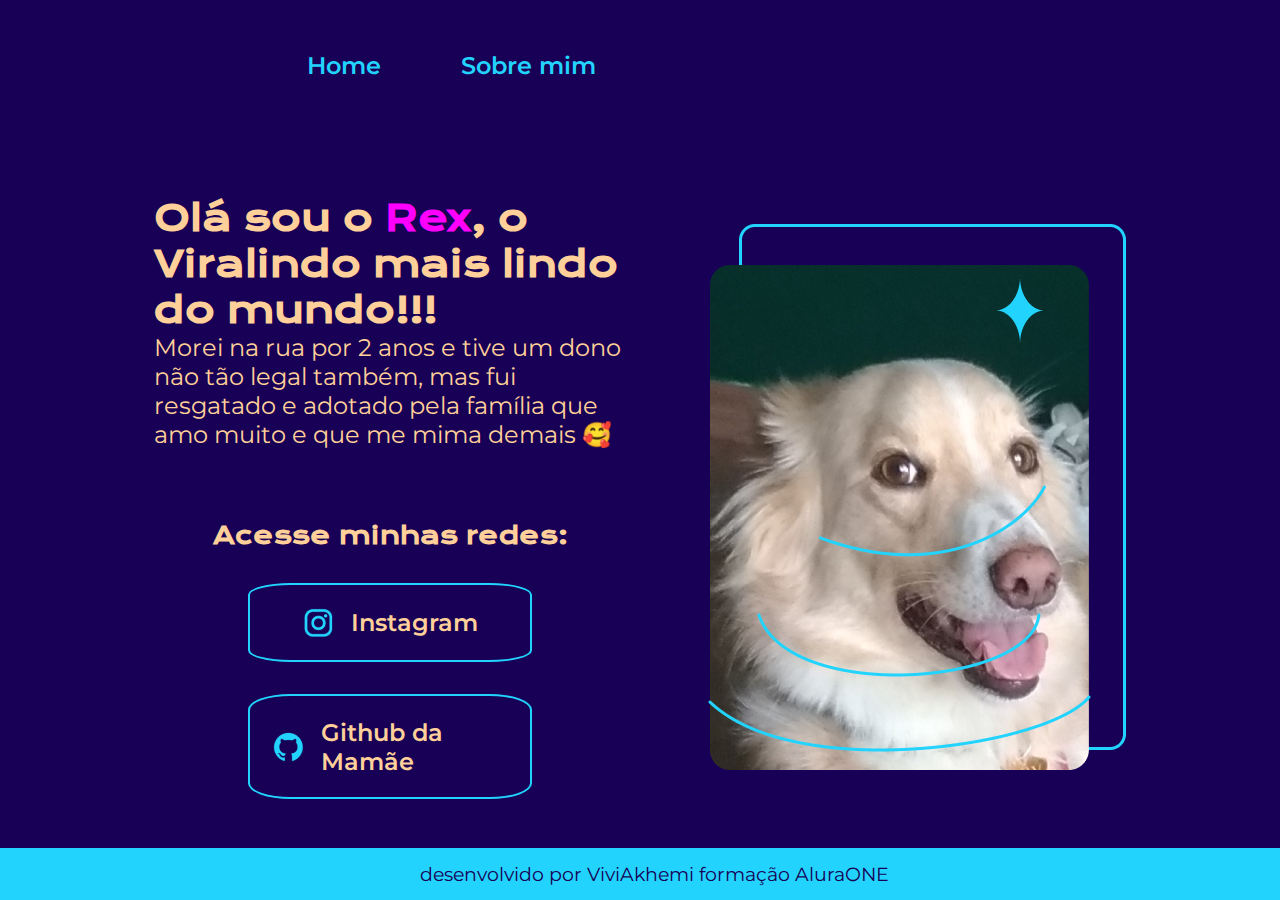
==== index.html @ 4b5bfb97 "Add files via upload" ====
<!DOCTYPE html>
<html lang="pt-br">

<head>
    <meta charset="UTF-8">
    <meta http-equiv="X-UA-Compatible" content="IE=edge">
    <meta name="viewport" content="width=device-width, initial-scale=1.0">
    <title>Site.Rex</title>
    <link rel="stylesheet" href="./styles/desafio2.css">
</head>

<body>
    <header class="cabecalho">
        <nav class="cabecalho__menu">
            <a class="cabecalho__menu__link" href="index.html">Home</a>
            <a class="cabecalho__menu__link" href="about.html">Sobre mim</a>
        </nav>
    </header>
    <main class="apresentacao">        
        <section class="apresentacao__conteudo">
            <h1 class="apresentacao__conteudo__titulo">Olá sou o <span class="nome">Rex</span>, o Viralindo mais lindo do mundo!!!</h1>
            <p class="apresentacao__conteudo__texto">Morei na rua por 2 anos e tive um dono não tão legal também, mas fui resgatado e adotado pela família que amo muito e que me mima demais 🥰
            </p>
            <div class="apresentacao__links">
                <h2 class="apresentacao__links__subtitulo">Acesse minhas redes:</h2>
                <a class="apresentacao__links__link" href="https://www.instagram.com/rexalfredo.ii/" target="_blank">
                    <img src="./assets/instagram.png">
                    Instagram
                </a>
                <a class="apresentacao__links__link" href="https://github.com/ViviAkhemi" target="_blank">
                    <img src="./assets/github.png">
                    Github da Mamãe
                </a>

                <!-- Adicione os links do LinkedIn e Twitch aqui -->
            </div>
        </section>
        <img class= "rex" src="./assets/Rex.photo.png" alt="Foto da Joana Santos programando">
    </main>
    <footer class="rodape">
        <p>desenvolvido por ViviAkhemi formação AluraONE</p>
    </footer>
    </body>
    
</body>

</html>
---- styles/desafio2.css ----
@import url('https://fonts.googleapis.com/css2?family=Krona+One&family=Montserrat:wght@400;600&display=swap');
:root {
    --cor-primaria: #170055;
    --cor-secundaria: #ffd099;
    --cor-terciaria: #22d4fd;
    --cor-hover: fuchsia;
    
    --fonte-primaria: 'Krona One', sans-serif;
    --fonte-secundaria: 'Montserrat', sans-serif;
}
    
* {
    margin: 0;
    padding: 0;
}
body {
    box-sizing: border-box;
    background-color: var(--cor-primaria);
    color: var(--cor-secundaria);
}
main {
    position: relative;
    padding-bottom: 100px; 
    /* altura do rodapé */

}
.cabecalho {
    padding: 4% 24%;
}
.cabecalho__menu {
    display: flex;
    gap: 80px;  
}
.cabecalho__menu__link {
    color: var(--cor-terciaria);
    text-decoration: none;
    font-family: var(--fonte-secundaria);
    font-size: 1.5rem;
    font-weight: 600;
}
.cabecalho__menu__link:hover {
    color: var(--cor-hover);
}
.apresentacao {
    padding: 5% 12%;
    display: flex;
    align-items: center;
    justify-content: space-between;
    gap: 82px;
}

.apresentacao__conteudo {
    width: 50%;
    display: flex;
    flex-direction: column;
}
.apresentacao__conteudo__titulo {
    font-size: 2.25rem;
    font-family: var(--fonte-primaria);
}
.nome {
    color: var(--cor-hover);
}
.nome:hover {
    color: var(--cor-terciaria);
}
.apresentacao__conteudo__texto {
    font-size: 1.5rem;
    font-family: var(--fonte-secundaria);
}
.apresentacao__links__subtitulo {
    font-family: var(--fonte-primaria);
    font-size: 1.5rem;
}
.apresentacao__links {
    display: flex;
    flex-direction: column;
    align-items: center;
    gap: 32px;
    padding-top: 15%;
}
.apresentacao__links__link {
    display: flex;
    justify-content: center;
    gap: 16px;
    align-items: center;
    width: 50%;
    border: 2px solid var(--cor-terciaria);    
    border-radius: 15%;
    padding: 21.5px;
    color: var(--cor-secundaria);
    font-family: var(--fonte-secundaria);
    font-size: 1.5rem;
    font-weight: 600;
    text-decoration: none;
       
}
.apresentacao__links__link:hover {
    border: 5px solid #0000ff;
    background-color: var(--cor-hover);
}
.apresentacao__imagem {
    width: 50%;
}
.rodape {
    padding: 14px;
    color: var(--cor-primaria);
    background-color: var(--cor-terciaria);
    text-align: center;
    font-family: var(--fonte-secundaria);
    font-size: 1.2rem;
    font-weight: 400;
    width: 100%;
    position: fixed;
    bottom: 0;
}
@media (max-width: 1023px) {
    .apresentacao {
        flex-direction: column-reverse;
}
    .cabecalho {
        padding: 8%;
    }
    .cabecalho__menu {
        justify-content: center;
    }
}
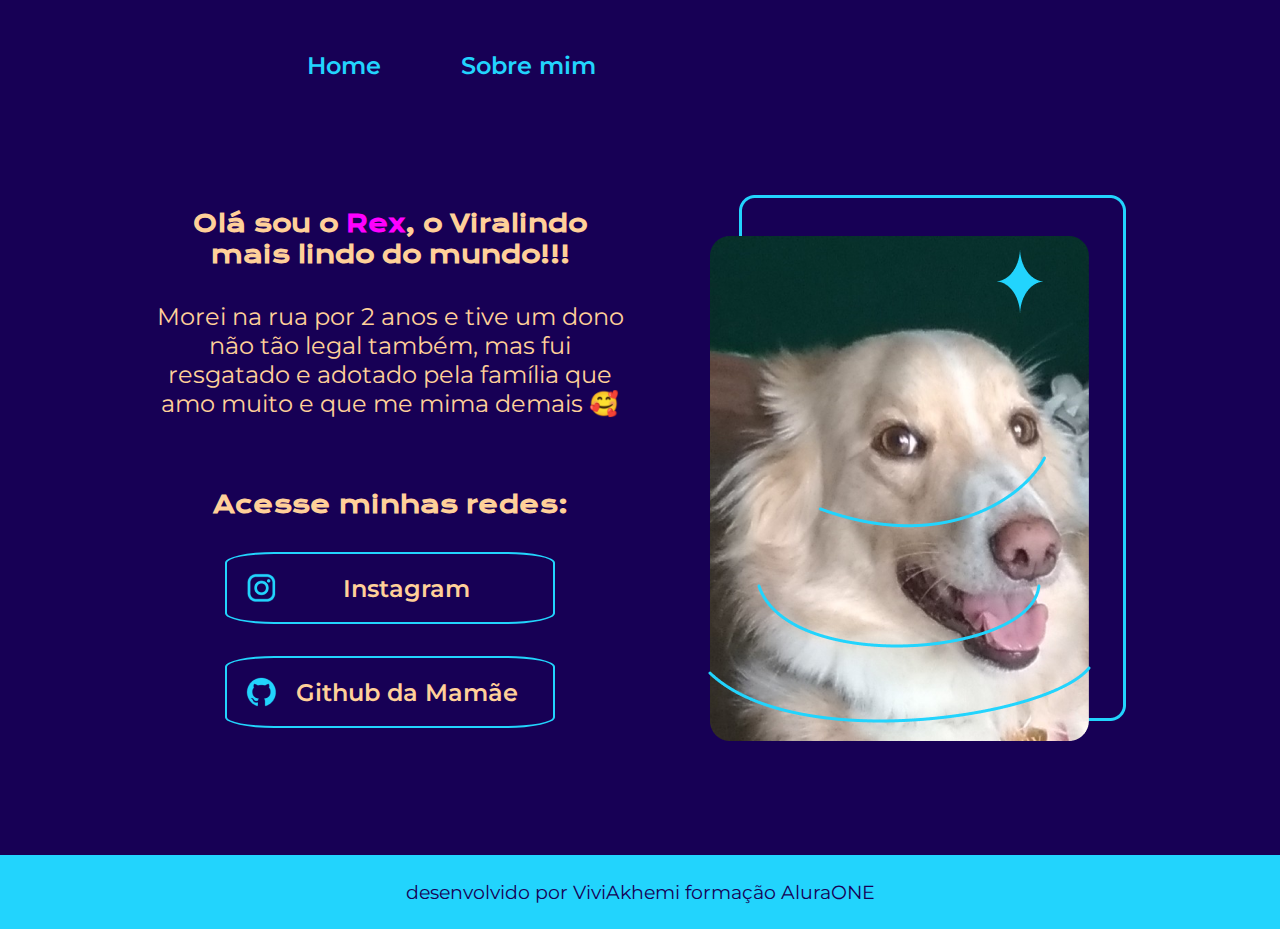
==== commit b30015aa: "Update index.html" ====
--- a/index.html
+++ b/index.html
@@ -35,7 +35,7 @@
                 <!-- Adicione os links do LinkedIn e Twitch aqui -->
             </div>
         </section>
-        <img class= "rex" src="./assets/Rex.photo.png" alt="Foto da Joana Santos programando">
+        <img class= "rex" src="./assets/Rex.photo.png" alt="Foto do Rex">
     </main>
     <footer class="rodape">
         <p>desenvolvido por ViviAkhemi formação AluraONE</p>
@@ -44,4 +44,4 @@
     
 </body>
 
-</html>+</html>
--- a/styles/desafio2.css
+++ b/styles/desafio2.css
@@ -50,13 +50,14 @@
 }
 
 .apresentacao__conteudo {
-    width: 50%;
     display: flex;
     flex-direction: column;
+    text-align: center;
 }
 .apresentacao__conteudo__titulo {
-    font-size: 2.25rem;
+    font-size: 1.5rem;
     font-family: var(--fonte-primaria);
+    margin-bottom: 2rem;
 }
 .nome {
     color: var(--cor-hover);
@@ -80,20 +81,22 @@
     padding-top: 15%;
 }
 .apresentacao__links__link {
-    display: flex;
-    justify-content: center;
-    gap: 16px;
+    display: grid;
+    grid-template-columns: auto 1fr;
     align-items: center;
-    width: 50%;
+    text-wrap: nowrap;
+    padding: 18px ;
     border: 2px solid var(--cor-terciaria);    
     border-radius: 15%;
-    padding: 21.5px;
     color: var(--cor-secundaria);
     font-family: var(--fonte-secundaria);
     font-size: 1.5rem;
     font-weight: 600;
     text-decoration: none;
-       
+    width: 290px;
+}
+.apresentacao__links__link img {
+    max-width: 50px;
 }
 .apresentacao__links__link:hover {
     border: 5px solid #0000ff;
@@ -103,7 +106,8 @@
     width: 50%;
 }
 .rodape {
-    padding: 14px;
+    margin-top: 50px;
+    padding: 25px 0;
     color: var(--cor-primaria);
     background-color: var(--cor-terciaria);
     text-align: center;
@@ -111,8 +115,6 @@
     font-size: 1.2rem;
     font-weight: 400;
     width: 100%;
-    position: fixed;
-    bottom: 0;
 }
 @media (max-width: 1023px) {
     .apresentacao {
@@ -124,4 +126,7 @@
     .cabecalho__menu {
         justify-content: center;
     }
-}+    .rex {
+        width: 400px;
+        heigth: 522.5px;
+}
